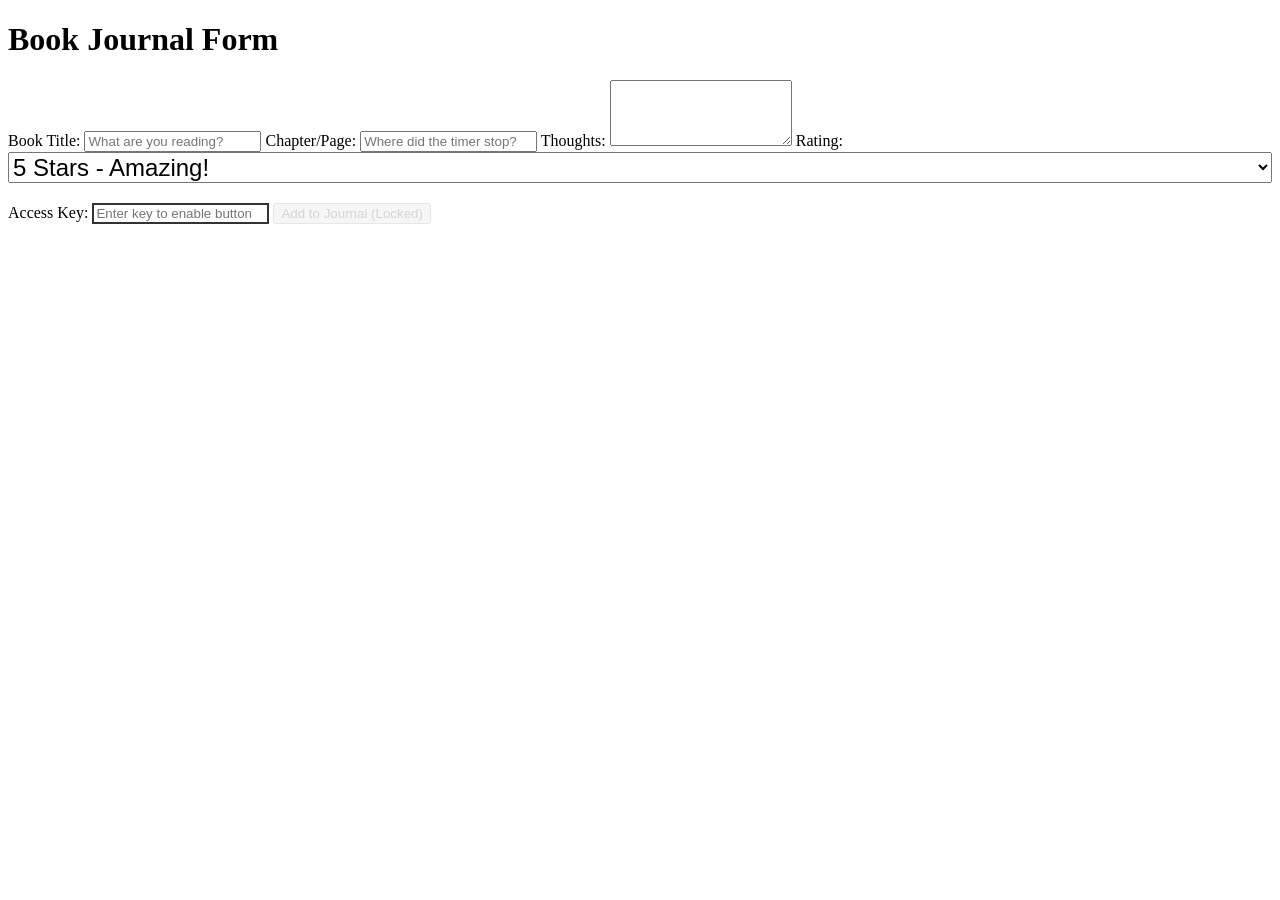
==== Journal.html @ 162d541a "Updated to be mobile friendly" ====
<!DOCTYPE html>
<html lang="en">
<head>
    <meta charset="UTF-8">
    <title>My Reading Journal</title>
    <link href="./Assets/CSS/form.css" type="text/css" rel="stylesheet">
    <meta name="viewport" content="width=device-width, initial-scale=1.0">
</head>
<body>

    <h1>Book Journal Form</h1>
    
    <form id="readingForm">
        <label>Book Title:</label>
        <input type="text" id="title" placeholder="What are you reading?">
        
        <label>Chapter/Page:</label>
        <input type="text" id="progress" placeholder="Where did the timer stop?">
        
        <label>Thoughts:</label>
        <textarea id="thoughts" rows="4"></textarea>

        <label>Rating:</label>
        <select id="rating" style="font-size: 24px; margin-bottom: 20px; display: block; width: 100%;">
            <option value="⭐⭐⭐⭐⭐">5 Stars - Amazing!</option>
            <option value="⭐⭐⭐⭐">4 Stars - Really Good</option>
            <option value="⭐⭐⭐">3 Stars - It was Okay</option>
            <option value="⭐⭐">2 Stars - Didn't like it</option>
            <option value="⭐">1 Star - Hard to finish</option>
        </select>

        <label>Access Key:</label>
        <input type="password" id="accessKey" placeholder="Enter key to enable button" style="border: 2px solid #333;">

        <button type="button" id="submitBtn" onclick="addEntry()" disabled style="opacity: 0.5; cursor: not-allowed;">
            Add to Journal (Locked)
        </button>
    </form>

    <div id="historySection" style="display: none;">
        <h2>Previous Entries</h2>
        <div id="entryList"></div>
    </div>

    <script>
    // LOAD ENTRIES
    window.onload = function() {
        renderEntries();
    };

    function addEntry() {
        const title = document.getElementById('title').value;
        const progress = document.getElementById('progress').value;
        const thoughts = document.getElementById('thoughts').value;
        const rating = document.getElementById('rating').value;

        if (!title) return; 

        const entry = {
            id: Date.now(), 
            title: title,
            progress: progress,
            thoughts: thoughts,
            rating: rating,
            date: new Date().toLocaleDateString()
        };

        const entries = JSON.parse(localStorage.getItem('myReadingJournal')) || [];
        entries.push(entry);
        localStorage.setItem('myReadingJournal', JSON.stringify(entries));

        renderEntries();
        playAudio(440); 
        document.getElementById('readingForm').reset();
        
        // Relock after submitting to keep it private
        document.getElementById('historySection').style.display = "none";
    }

    function deleteEntry(id) {
        let entries = JSON.parse(localStorage.getItem('myReadingJournal')) || [];
        entries = entries.filter(entry => entry.id !== id);
        localStorage.setItem('myReadingJournal', JSON.stringify(entries));
        
        renderEntries();
        playAudio(220); 
    }

    function renderEntries() {
        const entryList = document.getElementById('entryList');
        const entries = JSON.parse(localStorage.getItem('myReadingJournal')) || [];
        entryList.innerHTML = '';

        entries.forEach(entry => {
            const entryHTML = `
                <div class="journal-entry" style="border-left: 10px solid #2e7d32; padding: 15px; margin-bottom: 10px; background: #f9f9f9;">
                    <span style="font-size: 0.8em; color: #666;">${entry.date} | ${entry.rating || ''}</span><br>
                    <strong>${entry.title}</strong><br>
                    <small>Progress: ${entry.progress}</small>
                    <p>${entry.thoughts}</p>
                    <button class="delete-btn" onclick="deleteEntry(${entry.id})">Delete This Entry</button>
                </div>
            `;
            entryList.innerHTML += entryHTML;
        });
    }

    function playAudio(frequency) {
        const context = new (window.AudioContext || window.webkitAudioContext)();
        const oscillator = context.createOscillator();
        oscillator.type = 'sine';
        oscillator.frequency.setValueAtTime(frequency, context.currentTime);
        oscillator.connect(context.destination);
        oscillator.start();
        oscillator.stop(context.currentTime + 0.1);
    }

    // THE GATEKEEPER LOGIC
    document.getElementById('accessKey').addEventListener('input', function() {
        const secret = "Alex.S59834";
        const submitBtn = document.getElementById('submitBtn');
        const historySection = document.getElementById('historySection');

        if (this.value === secret) {
            // UNLOCK EVERYTHING
            submitBtn.disabled = false;
            submitBtn.style.opacity = "1";
            submitBtn.style.cursor = "pointer";
            submitBtn.innerText = "Add to Journal (Unlocked)";
            
            historySection.style.display = "block"; // Show Previous Entries
            
            playAudio(660); 
        } else {
            // LOCK EVERYTHING
            submitBtn.disabled = true;
            submitBtn.style.opacity = "0.5";
            submitBtn.innerText = "Add to Journal (Locked)";
            
            historySection.style.display = "none"; // Hide Previous Entries
        }
    });
    window.scrollTo({ top: document.body.scrollHeight, behavior: 'smooth' });
</script>

</body>
</html>
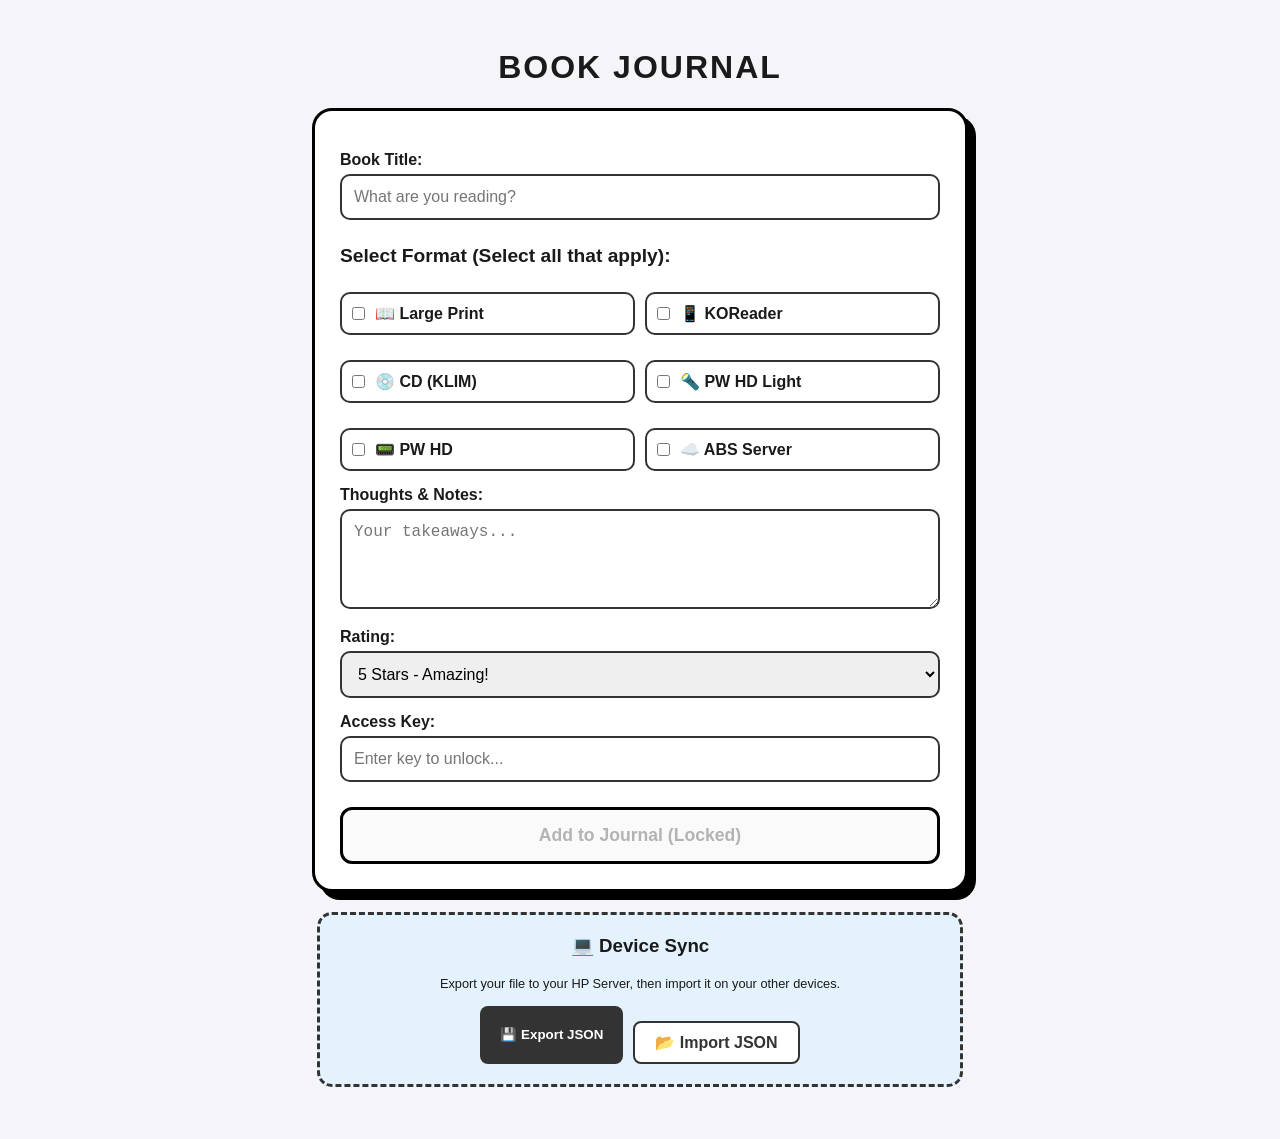
==== commit 555e8ee4: "Add files via upload" ====
--- a/Journal.html
+++ b/Journal.html
@@ -5,143 +5,170 @@
     <title>My Reading Journal</title>
     <link href="./Assets/CSS/form.css" type="text/css" rel="stylesheet">
     <meta name="viewport" content="width=device-width, initial-scale=1.0">
+    <style>
+        /* High-Contrast Styling for Astigmatism */
+        body { font-family: sans-serif; background-color: #f4f4f9; padding: 20px; color: #1a1a1a; }
+        h1 { text-align: center; text-transform: uppercase; letter-spacing: 2px; }
+        
+        #readingForm { 
+            max-width: 600px; 
+            margin: 0 auto; 
+            background: white; 
+            padding: 25px; 
+            border: 3px solid #000; 
+            border-radius: 20px; 
+            box-shadow: 8px 8px 0px #000; 
+        }
+
+        label { display: block; margin-top: 15px; font-weight: bold; }
+        
+        input, textarea, select { 
+            width: 100%; 
+            padding: 12px; 
+            margin-top: 5px; 
+            border: 2px solid #333; 
+            border-radius: 10px; 
+            font-size: 1rem;
+            box-sizing: border-box;
+        }
+
+        /* Format Selector Grid */
+        .format-selector { 
+            display: grid; 
+            grid-template-columns: 1fr 1fr; 
+            gap: 10px; 
+            margin-top: 10px; 
+        }
+        
+        .format-option { 
+            border: 2px solid #333; 
+            padding: 10px; 
+            border-radius: 10px; 
+            display: flex; 
+            align-items: center; 
+            gap: 10px; 
+            cursor: pointer;
+            background: #fff;
+        }
+
+        .format-option input { width: auto; margin: 0; }
+
+        #submitBtn { 
+            width: 100%; 
+            padding: 15px; 
+            margin-top: 25px; 
+            font-weight: bold; 
+            font-size: 1.1rem; 
+            border: 3px solid #000; 
+            border-radius: 12px;
+            transition: 0.1s;
+        }
+
+        #submitBtn:not(:disabled) { 
+            background: #2e7d32; 
+            color: white; 
+            box-shadow: 4px 4px 0px #000; 
+        }
+
+        #submitBtn:active { transform: translate(2px, 2px); box-shadow: 2px 2px 0px #000; }
+
+        #historySection { max-width: 600px; margin: 40px auto; }
+    </style>
 </head>
 <body>
-
-    <h1>Book Journal Form</h1>
+    <h1>Book Journal</h1>
     
     <form id="readingForm">
         <label>Book Title:</label>
         <input type="text" id="title" placeholder="What are you reading?">
-        
-        <label>Chapter/Page:</label>
-        <input type="text" id="progress" placeholder="Where did the timer stop?">
-        
-        <label>Thoughts:</label>
-        <textarea id="thoughts" rows="4"></textarea>
+
+       <label style="font-size: 1.2rem; margin-top: 25px;">Select Format (Select all that apply):</label>
+<div class="format-selector">
+    <label class="format-option">
+        <input type="checkbox" name="format" value="Large Print" onchange="toggleFields()">
+        <span>📖 Large Print</span>
+    </label>
+    <label class="format-option">
+        <input type="checkbox" name="format" value="KOReader" onchange="toggleFields()">
+        <span>📱 KOReader</span>
+    </label>
+    <label class="format-option">
+        <input type="checkbox" name="format" value="Audiobook CD" onchange="toggleFields()">
+        <span>💿 CD (KLIM)</span>
+    </label>
+    <label class="format-option">
+        <input type="checkbox" name="format" value="Playaway HD Light" onchange="toggleFields()">
+        <span>🔦 PW HD Light</span>
+    </label>
+    <label class="format-option">
+        <input type="checkbox" name="format" value="Playaway HD" onchange="toggleFields()">
+        <span>📟 PW HD</span>
+    </label>
+    <label class="format-option">
+        <input type="checkbox" name="format" value="Audiobookshelf" onchange="toggleFields()">
+        <span>☁️ ABS Server</span>
+    </label>
+</div>
+
+<div id="bookFields" style="display:none; border: 2px dashed #2e7d32; padding: 15px; border-radius: 12px; margin: 15px 0;">
+    <label>Current Page:</label>
+    <input type="number" id="pageNumber" placeholder="e.g. 145">
+</div>
+
+<div id="audioFields" style="display:none; border: 2px dashed #0277bd; padding: 15px; border-radius: 12px; margin: 15px 0;">
+    <label id="audioLabel">Audio Progress:</label>
+    <div style="display: flex; gap: 10px; margin-top: 5px;">
+        <div id="discContainer" style="width: 35%;">
+            <input type="text" id="discNum" placeholder="Disc #">
+        </div>
+        <div style="flex-grow: 1;">
+            <input type="text" id="trackNum" placeholder="Track / Time">
+        </div>
+    </div>
+</div>
+
+        <label>Thoughts & Notes:</label>
+        <textarea id="thoughts" rows="4" placeholder="Your takeaways..."></textarea>
 
         <label>Rating:</label>
-        <select id="rating" style="font-size: 24px; margin-bottom: 20px; display: block; width: 100%;">
+        <select id="rating">
             <option value="⭐⭐⭐⭐⭐">5 Stars - Amazing!</option>
             <option value="⭐⭐⭐⭐">4 Stars - Really Good</option>
-            <option value="⭐⭐⭐">3 Stars - It was Okay</option>
-            <option value="⭐⭐">2 Stars - Didn't like it</option>
-            <option value="⭐">1 Star - Hard to finish</option>
+            <option value="⭐⭐⭐">3 Stars - Okay</option>
+            <option value="⭐⭐">2 Stars - Bad</option>
+            <option value="⭐">1 Star - DNF</option>
         </select>
 
         <label>Access Key:</label>
-        <input type="password" id="accessKey" placeholder="Enter key to enable button" style="border: 2px solid #333;">
+        <input type="password" id="accessKey" placeholder="Enter key to unlock...">
 
-        <button type="button" id="submitBtn" onclick="addEntry()" disabled style="opacity: 0.5; cursor: not-allowed;">
+        <button type="button" id="submitBtn" onclick="addEntry()" disabled>
             Add to Journal (Locked)
         </button>
     </form>
 
+    <div style="max-width: 600px; margin: 20px auto; padding: 20px; border: 3px dashed #333; border-radius: 15px; text-align: center; background: #e3f2fd;">
+    <h3 style="margin-top: 0;">💻 Device Sync</h3>
+    <p style="font-size: 0.8rem; margin-bottom: 15px;">Export your file to your HP Server, then import it on your other devices.</p>
+    
+    <div style="display: flex; gap: 10px; justify-content: center;">
+        <button onclick="window.exportJournal()" style="background: #333; color: white; padding: 10px 20px; border-radius: 8px; font-weight: bold; cursor: pointer; border: none;">
+            💾 Export JSON
+        </button>
+
+        <label style="background: white; color: #333; padding: 10px 20px; border-radius: 8px; font-weight: bold; cursor: pointer; border: 2px solid #333;">
+            📂 Import JSON
+            <input type="file" id="importFile" style="display: none;" onchange="window.importJournal(event)">
+        </label>
+    </div>
+</div>
+
     <div id="historySection" style="display: none;">
-        <h2>Previous Entries</h2>
+        <h2 style="text-align: center;">Previous Entries</h2>
         <div id="entryList"></div>
     </div>
 
-    <script>
-    // LOAD ENTRIES
-    window.onload = function() {
-        renderEntries();
-    };
-
-    function addEntry() {
-        const title = document.getElementById('title').value;
-        const progress = document.getElementById('progress').value;
-        const thoughts = document.getElementById('thoughts').value;
-        const rating = document.getElementById('rating').value;
-
-        if (!title) return; 
-
-        const entry = {
-            id: Date.now(), 
-            title: title,
-            progress: progress,
-            thoughts: thoughts,
-            rating: rating,
-            date: new Date().toLocaleDateString()
-        };
-
-        const entries = JSON.parse(localStorage.getItem('myReadingJournal')) || [];
-        entries.push(entry);
-        localStorage.setItem('myReadingJournal', JSON.stringify(entries));
-
-        renderEntries();
-        playAudio(440); 
-        document.getElementById('readingForm').reset();
-        
-        // Relock after submitting to keep it private
-        document.getElementById('historySection').style.display = "none";
-    }
-
-    function deleteEntry(id) {
-        let entries = JSON.parse(localStorage.getItem('myReadingJournal')) || [];
-        entries = entries.filter(entry => entry.id !== id);
-        localStorage.setItem('myReadingJournal', JSON.stringify(entries));
-        
-        renderEntries();
-        playAudio(220); 
-    }
-
-    function renderEntries() {
-        const entryList = document.getElementById('entryList');
-        const entries = JSON.parse(localStorage.getItem('myReadingJournal')) || [];
-        entryList.innerHTML = '';
-
-        entries.forEach(entry => {
-            const entryHTML = `
-                <div class="journal-entry" style="border-left: 10px solid #2e7d32; padding: 15px; margin-bottom: 10px; background: #f9f9f9;">
-                    <span style="font-size: 0.8em; color: #666;">${entry.date} | ${entry.rating || ''}</span><br>
-                    <strong>${entry.title}</strong><br>
-                    <small>Progress: ${entry.progress}</small>
-                    <p>${entry.thoughts}</p>
-                    <button class="delete-btn" onclick="deleteEntry(${entry.id})">Delete This Entry</button>
-                </div>
-            `;
-            entryList.innerHTML += entryHTML;
-        });
-    }
-
-    function playAudio(frequency) {
-        const context = new (window.AudioContext || window.webkitAudioContext)();
-        const oscillator = context.createOscillator();
-        oscillator.type = 'sine';
-        oscillator.frequency.setValueAtTime(frequency, context.currentTime);
-        oscillator.connect(context.destination);
-        oscillator.start();
-        oscillator.stop(context.currentTime + 0.1);
-    }
-
-    // THE GATEKEEPER LOGIC
-    document.getElementById('accessKey').addEventListener('input', function() {
-        const secret = "Alex.S59834";
-        const submitBtn = document.getElementById('submitBtn');
-        const historySection = document.getElementById('historySection');
-
-        if (this.value === secret) {
-            // UNLOCK EVERYTHING
-            submitBtn.disabled = false;
-            submitBtn.style.opacity = "1";
-            submitBtn.style.cursor = "pointer";
-            submitBtn.innerText = "Add to Journal (Unlocked)";
-            
-            historySection.style.display = "block"; // Show Previous Entries
-            
-            playAudio(660); 
-        } else {
-            // LOCK EVERYTHING
-            submitBtn.disabled = true;
-            submitBtn.style.opacity = "0.5";
-            submitBtn.innerText = "Add to Journal (Locked)";
-            
-            historySection.style.display = "none"; // Hide Previous Entries
-        }
-    });
-    window.scrollTo({ top: document.body.scrollHeight, behavior: 'smooth' });
-</script>
+<script src="./Assets/JS/reading_log.js"></script>
 
 </body>
 </html>
